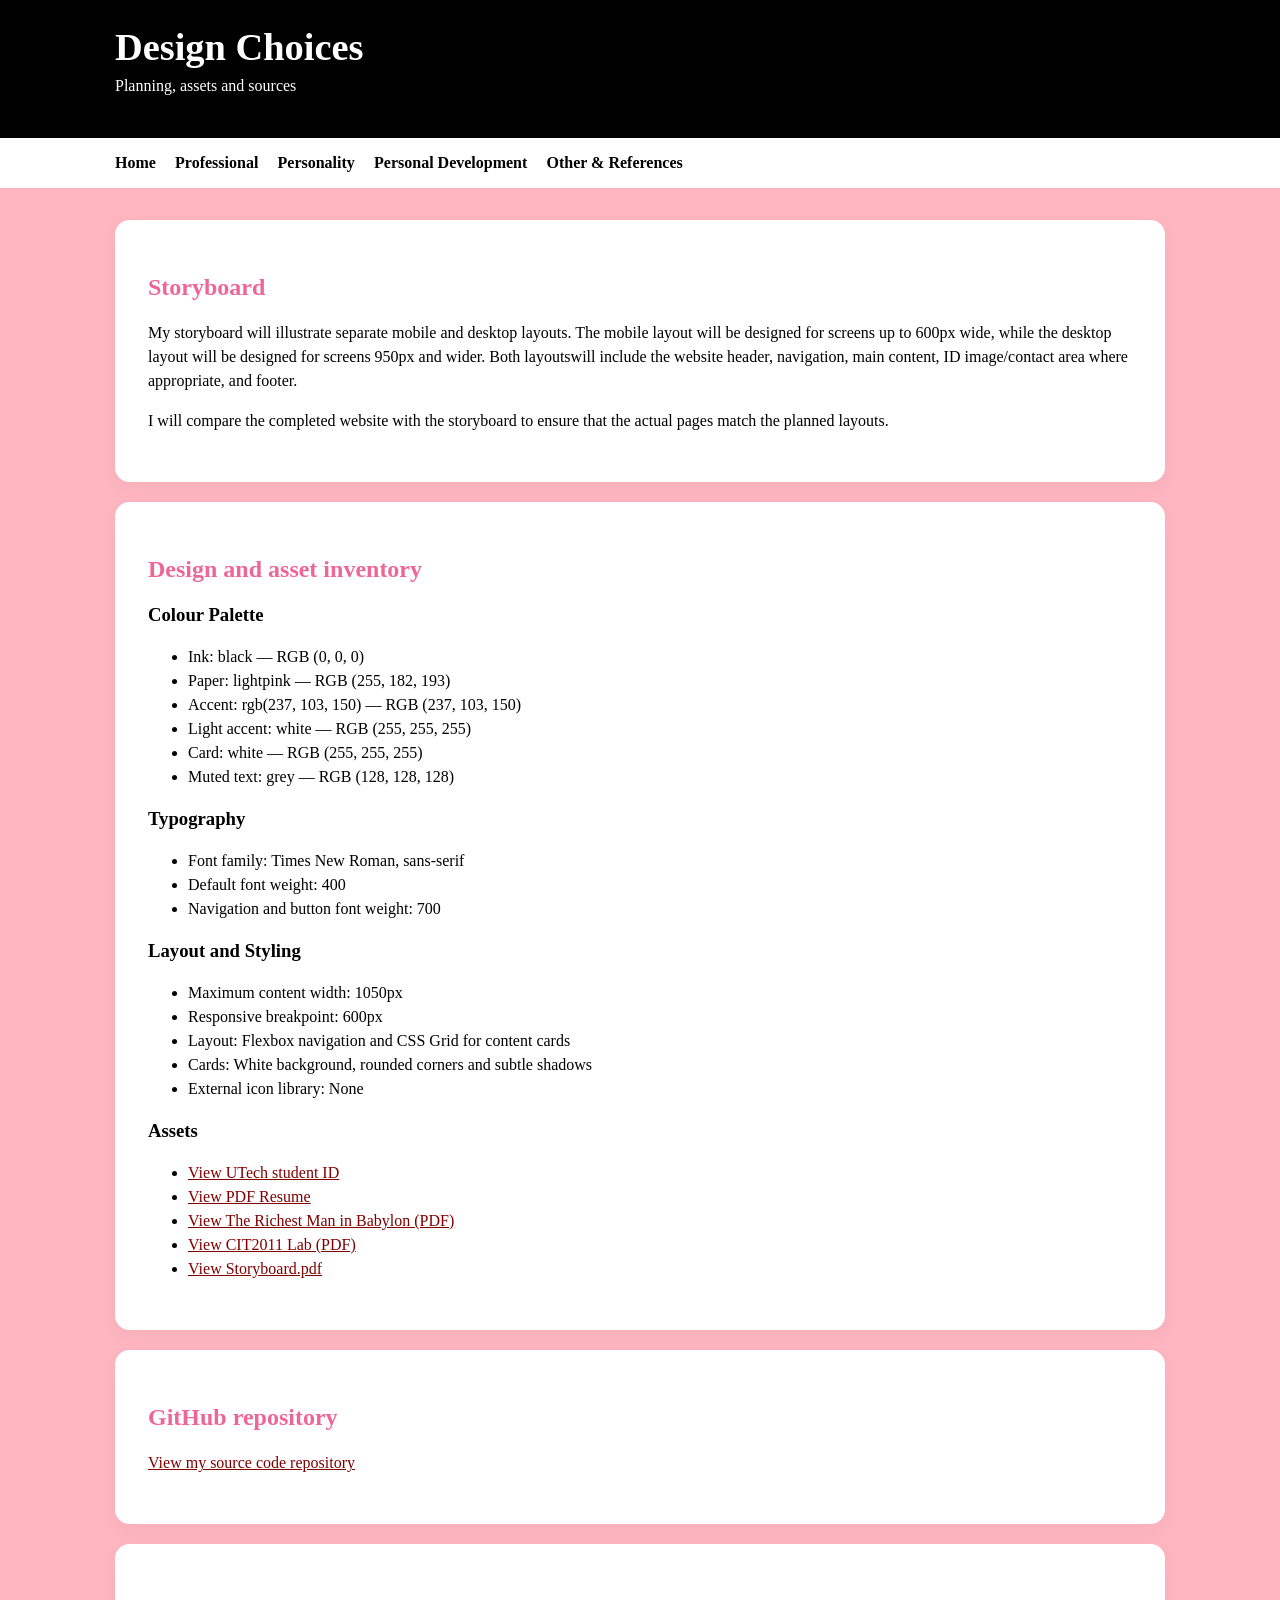
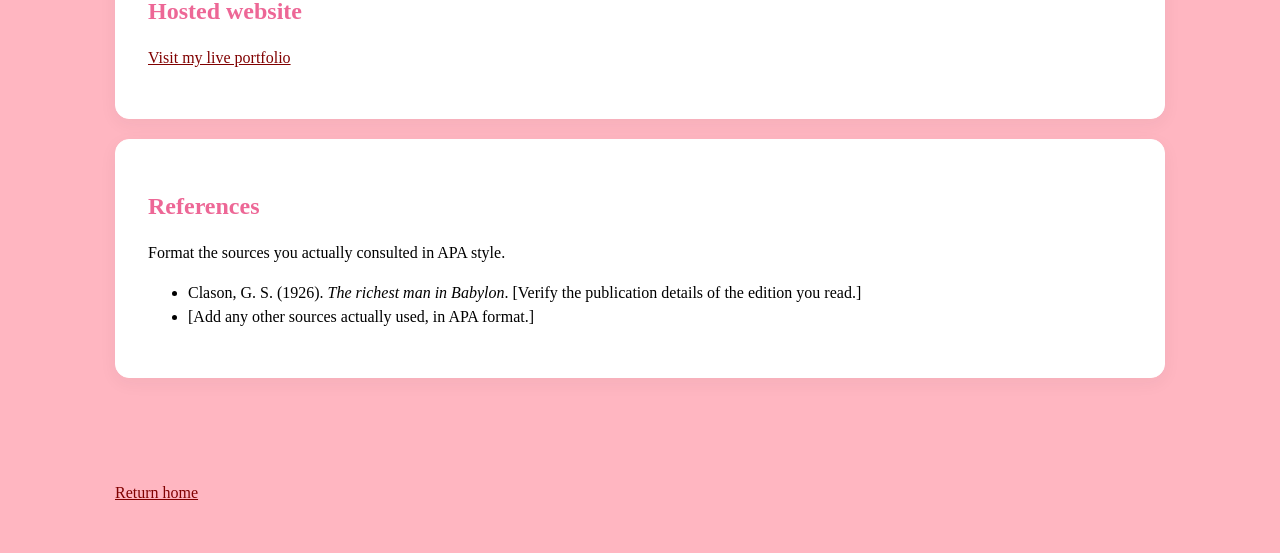
==== other.html @ b237eb08 "Fix HTML formatting and update stylesheet link" ====
<!doctype html>
<html lang="en">
<head>
  <meta charset="utf-8">
  <meta name="viewport" content="width=device-width, initial-scale=1">
  <meta name="description" content="Portfolio design details, storyboard and references.">
  <title>Other & References | My Portfolio</title>
  <link rel="stylesheet" href="style.css">
</head>
<body>
  <header>
    <div class="header-inner">
      <h1 class="site-title">Design Choices</h1>
      <p class="tagline">Planning, assets and sources</p>
    </div>
  </header>

  <nav aria-label="Main navigation">
    <ul>
      <li><a href="index.html">Home</a></li>
      <li><a href="professional.html">Professional</a></li>
      <li><a href="personality.html">Personality</a></li>
      <li><a href="personal-development.html">Personal Development</a></li>
      <li><a href="other.html">Other & References</a></li>
    </ul>
  </nav>

  <main>
    <section class="panel">
      <h2>Storyboard</h2>
      <p>
        My storyboard will illustrate separate mobile and desktop layouts.
        The mobile layout will be designed for screens up to 600px wide, while the 
        desktop layout will be designed for screens 950px and wider.
        Both layoutswill include the website header, navigation, main content,
        ID image/contact area where appropriate, and footer.
      </p>
      <p>
        I will compare the completed website with the storyboard to ensure that the 
        actual pages match the planned layouts.
      </p>
    </section>

    <section class="panel">
      <h2>Design and asset inventory</h2>

      <h3>Colour Palette</h3>
      <ul>
        <li>Ink: black — RGB (0, 0, 0)</li>
        <li>Paper: lightpink — RGB (255, 182, 193)</li>
        <li>Accent: rgb(237, 103, 150) — RGB (237, 103, 150)</li>
        <li>Light accent: white — RGB (255, 255, 255)</li>
        <li>Card: white — RGB (255, 255, 255)</li>
        <li>Muted text: grey — RGB (128, 128, 128)</li>
      </ul>

      <h3>Typography</h3>
      <ul>
        <li>Font family: Times New Roman, sans-serif</li>
        <li>Default font weight: 400</li>
        <li>Navigation and button font weight: 700</li>
      </ul>

      <h3>Layout and Styling</h3>
      <ul>
        <li>Maximum content width: 1050px</li>
        <li>Responsive breakpoint: 600px</li>
        <li>Layout: Flexbox navigation and CSS Grid for content cards</li>
        <li>Cards: White background, rounded corners and subtle shadows</li>
        <li>External icon library: None</li>
      </ul>

      <h3>Assets</h3>
      <ul>
        <li>
          <a href="Assets\2504339.jpg" target="_blank"
             rel="noreferrer noopener">View UTech student ID</a>
        </li>
        <li>
          <a href="Assets\Profile.pdf" target="_blank" 
             rel="noreferrer noopener">View PDF Resume</a>
        </li>
        <li>
          <a href="Assets\16-05-2021-070111The-Richest-Man-in-Babylon.pdf" target="_blank"
             rel="noreferrer noopener">View The Richest Man in Babylon (PDF)</a>
        </li>
        <li>
          <a href="Assets\CIT2011_Developer_Tools_Practical_Lab Week 1.pdf" target="_blank"
             rel="noreferrer noopener">View CIT2011 Lab (PDF)</a>
        </li>
        <li>
          <a href="Assets\storyboard-2504339.pdf" target="_blank"
             rel="noreferrer noopener">View Storyboard.pdf </a> 
        </li>
      </ul>
    </section>

    <section class="panel">
      <h2>GitHub repository</h2>
      <p>
        <a href="[YOUR ACTUAL GITHUB REPOSITORY URL]">
          View my source code repository
        </a>
      </p>
    </section>

    <section class="panel">
      <h2>Hosted website</h2>
      <p>
        <a href="[YOUR ACTUAL LIVE WEBSITE URL]">
          Visit my live portfolio
        </a>
      </p>
    </section>

    <section class="panel">
      <h2>References</h2>
      <p>Format the sources you actually consulted in APA style.</p>
      <ul>
        <li>
          Clason, G. S. (1926). <em>The richest man in Babylon</em>.
          [Verify the publication details of the edition you read.]
        </li>
        <li>[Add any other sources actually used, in APA format.]</li>
      </ul>
    </section>
  </main>

  <footer><p><a href="index.html">Return home</a></p></footer>
</body>
</html>
---- style.css ----
:root {
  --ink: black;
  --paper: lightpink;
  --accent: rgb(237, 103, 150);
  --accent-light: white;
  --card: white;
  --muted: grey;
  --font-main: "Times New Roman", sans-serif;
  --page-width: 1050px;
}

* {
  box-sizing: border-box;
}

body {
  margin: 0;
  background: var(--paper);
  color: var(--ink);
  font-family: var(--font-main);
  line-height: 1.5;
}

header {
  background: var(--ink);
  color: white;
  padding: 1.5rem 1rem;
}

.header-inner,
main,
footer {
  width: min(100% - 2rem, var(--page-width));
  margin-inline: auto;
}

.site-title {
  margin: 0;
  font-size: clamp(1.6rem, 4vw, 2.4rem);
}

.tagline {
  margin-top: 0.25rem;
  color: var(--accent-light);
}

nav {
  background: var(--accent-light);
}

nav ul {
  width: min(100% - 2rem, var(--page-width));
  margin: 0 auto;
  padding: 0.8rem 0;
  list-style: none;
  display: flex;
  flex-wrap: wrap;
  gap: 0.5rem 1.2rem;
}

nav a {
  color: var(--ink);
  font-weight: 700;
  text-decoration: none;
}

nav a:hover,
nav a:focus {
  text-decoration: underline;
}

main {
  padding: 2rem 0 3rem;
  min-height: 65vh;
}

.hero,
.panel,
.project-card {
  background: var(--card);
  border: 1px solid white;
  border-radius: 14px;
  padding: clamp(1rem, 3vw, 2rem);
  margin-bottom: 1.25rem;
  box-shadow: 0 5px 18px rgb(32 39 53 / 5%);
}

h1,
h2,
h3 {
  line-height: 1.2;
}

h2 {
  color: var(--accent);
}

a {
  color: maroon;
}

a:focus-visible {
  outline: 3px solid lightcoral;
  outline-offset: 3px;
}

.button-link {
  display: inline-block;
  padding: 0.65rem 1rem;
  border-radius: 8px;
  background: var(--accent);
  color: white;
  text-decoration: none;
  font-weight: 700;
}

.button-link:hover {
  background: maroon;
}

.grid {
  display: grid;
  grid-template-columns: repeat(2, minmax(0, 1fr));
  gap: 1rem;
}

.profile-id {
  max-width: 220px;
  width: 100%;
  height: auto;
  border-radius: 12px;
  border: 2px solid var(--accent-light);
}

.small-note {
  color: var(--muted);
  font-size: 0.92rem;
}

footer {
  padding: 1.2rem 0 2rem;
  color: var(--muted);
}

@media (max-width: 600px) {
  nav ul {
    flex-direction: column;
    gap: 0.45rem;
  }

  .grid {
    grid-template-columns: 1fr;
  }

  main {
    padding-top: 1rem;
  }
}
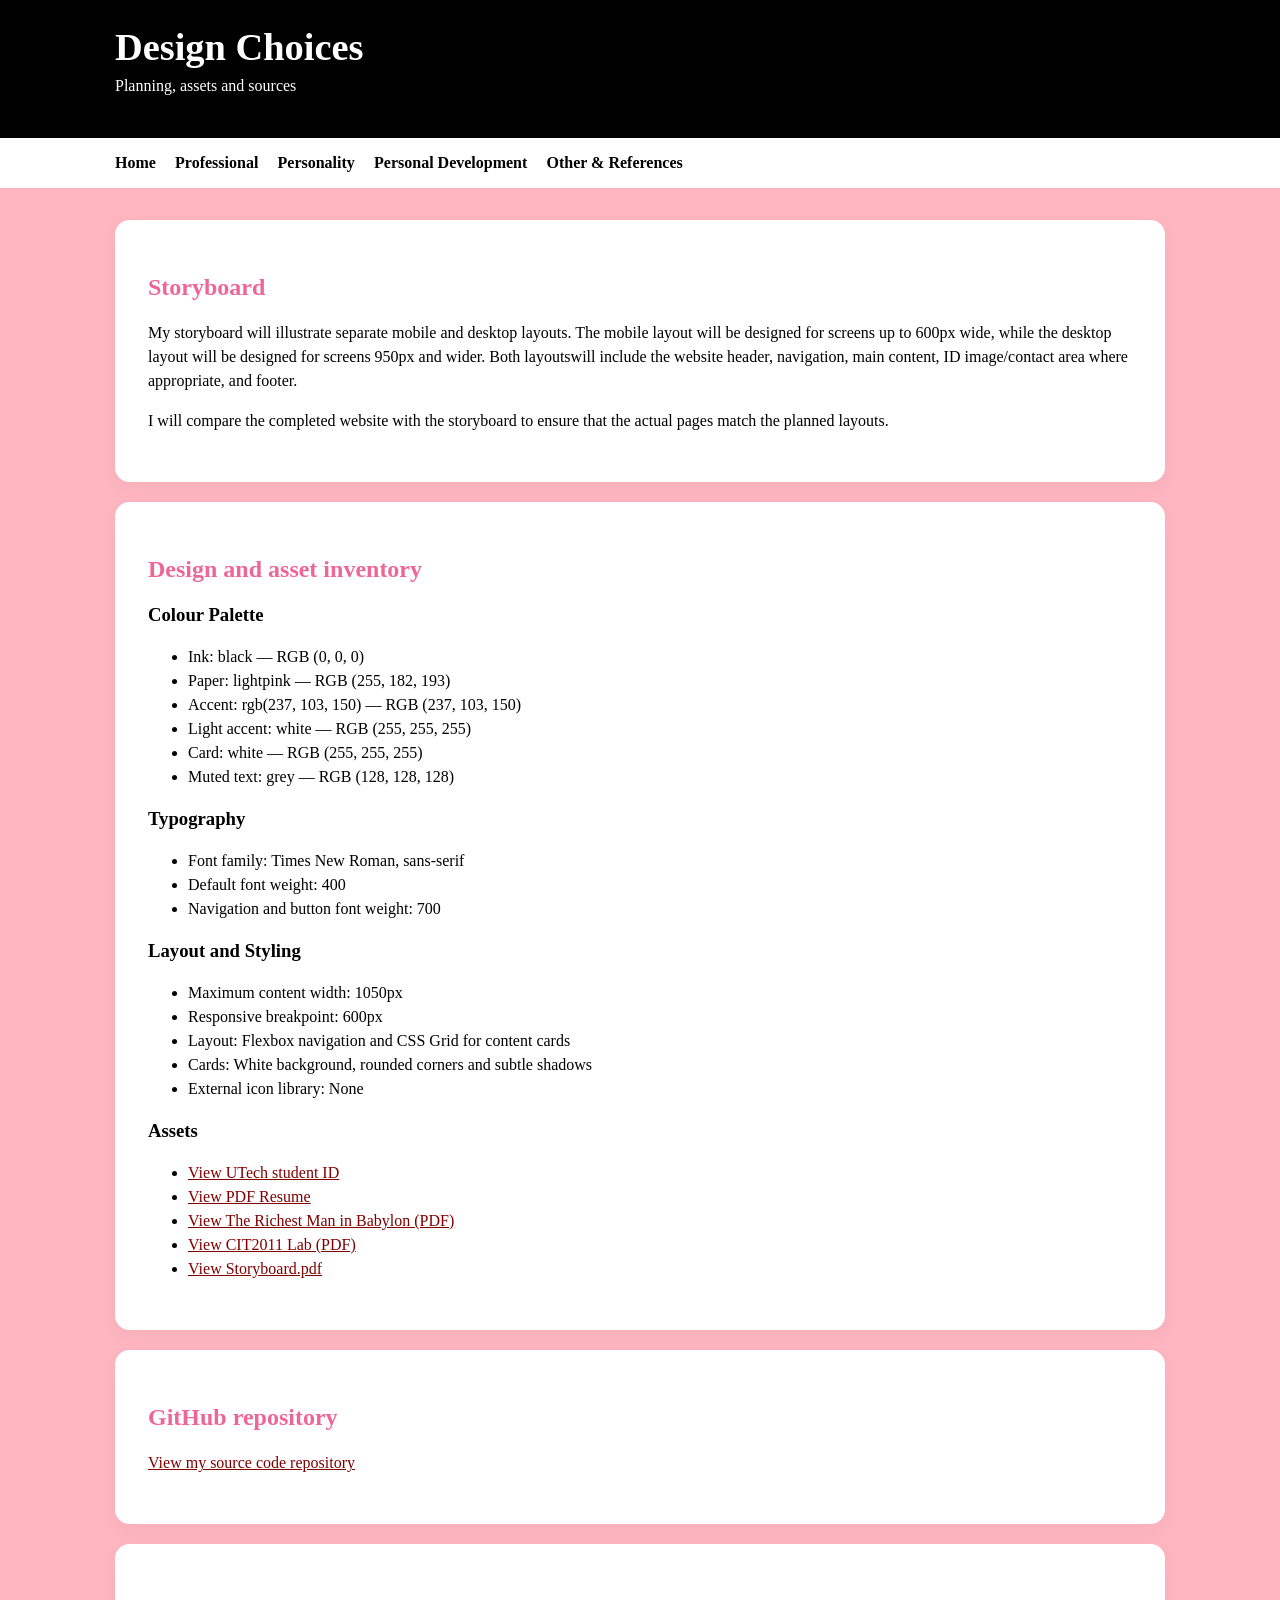
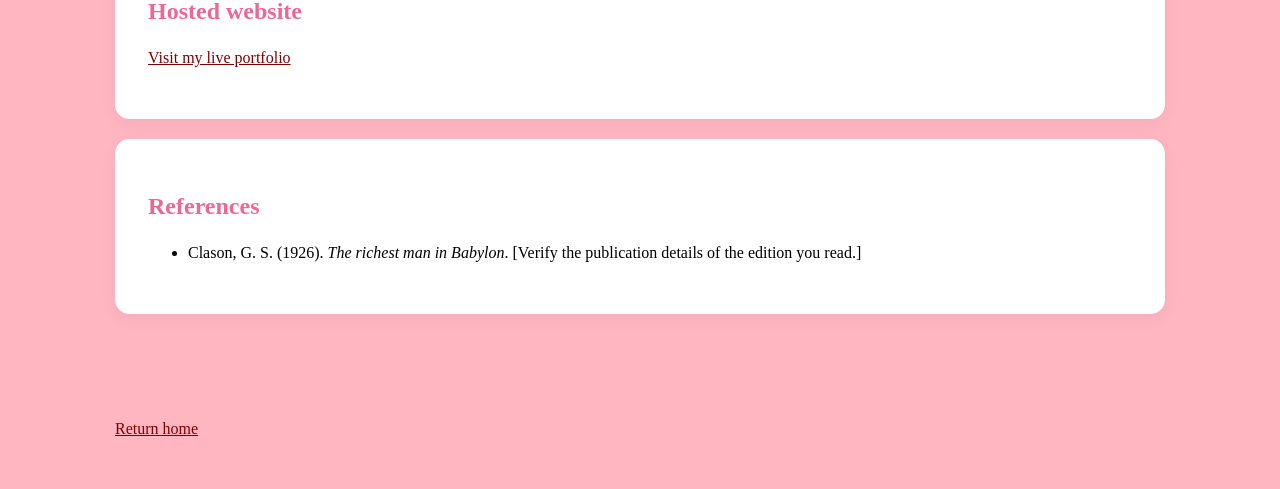
==== commit e4222f7a: "Refactor HTML structure and content in other.html" ====
--- a/other.html
+++ b/other.html
@@ -74,23 +74,23 @@
       <h3>Assets</h3>
       <ul>
         <li>
-          <a href="Assets\2504339.jpg" target="_blank"
+          <a href="2504339.jpg" target="_blank"
              rel="noreferrer noopener">View UTech student ID</a>
         </li>
         <li>
-          <a href="Assets\Profile.pdf" target="_blank" 
+          <a href="Profile.pdf" target="_blank" 
              rel="noreferrer noopener">View PDF Resume</a>
         </li>
         <li>
-          <a href="Assets\16-05-2021-070111The-Richest-Man-in-Babylon.pdf" target="_blank"
+          <a href="16-05-2021-070111The-Richest-Man-in-Babylon.pdf" target="_blank"
              rel="noreferrer noopener">View The Richest Man in Babylon (PDF)</a>
         </li>
         <li>
-          <a href="Assets\CIT2011_Developer_Tools_Practical_Lab Week 1.pdf" target="_blank"
+          <a href="CIT2011_Developer_Tools_Practical_Lab Week 1.pdf" target="_blank"
              rel="noreferrer noopener">View CIT2011 Lab (PDF)</a>
         </li>
         <li>
-          <a href="Assets\storyboard-2504339.pdf" target="_blank"
+          <a href="storyboard-2504339.pdf" target="_blank"
              rel="noreferrer noopener">View Storyboard.pdf </a> 
         </li>
       </ul>
@@ -108,7 +108,7 @@
     <section class="panel">
       <h2>Hosted website</h2>
       <p>
-        <a href="[YOUR ACTUAL LIVE WEBSITE URL]">
+        <a href="https://kedwards-spec.github.io/K.Edwards---Portfolio/">
           Visit my live portfolio
         </a>
       </p>
@@ -116,13 +116,11 @@
 
     <section class="panel">
       <h2>References</h2>
-      <p>Format the sources you actually consulted in APA style.</p>
       <ul>
         <li>
           Clason, G. S. (1926). <em>The richest man in Babylon</em>.
           [Verify the publication details of the edition you read.]
         </li>
-        <li>[Add any other sources actually used, in APA format.]</li>
       </ul>
     </section>
   </main>
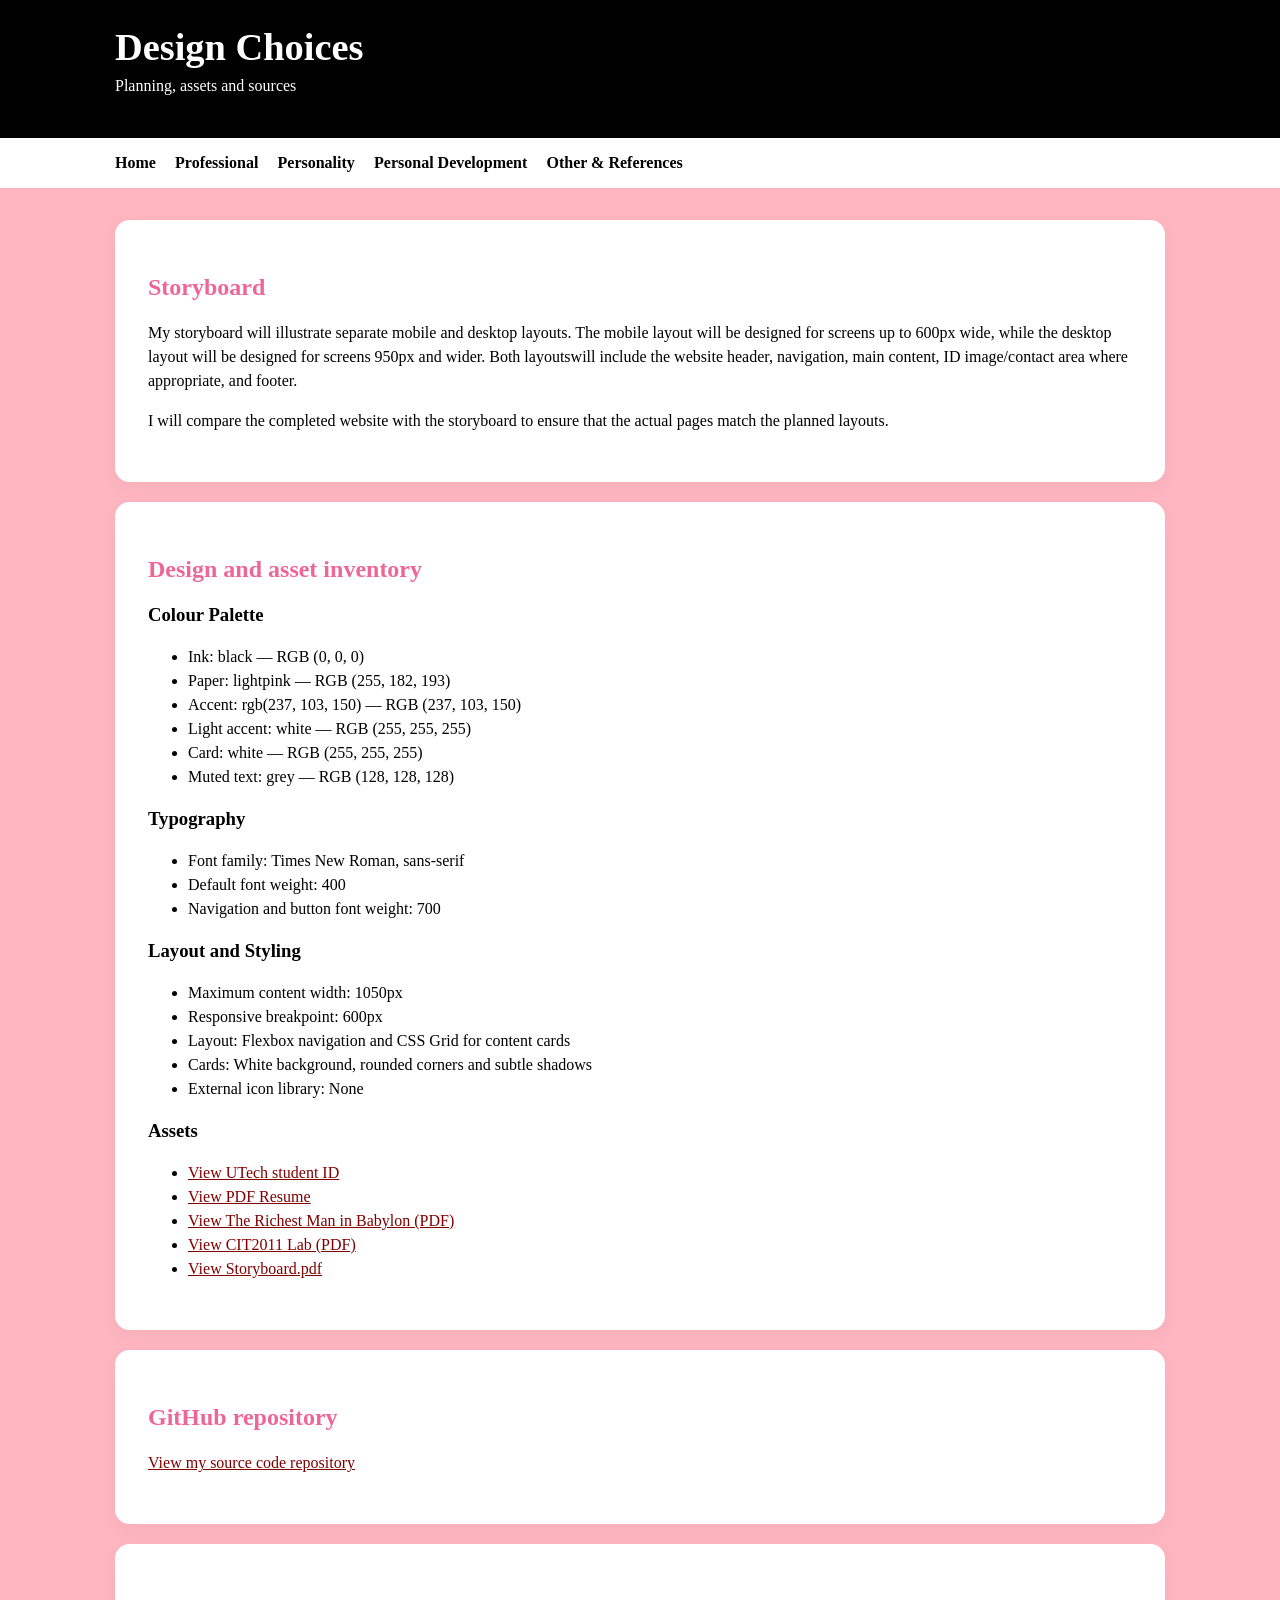
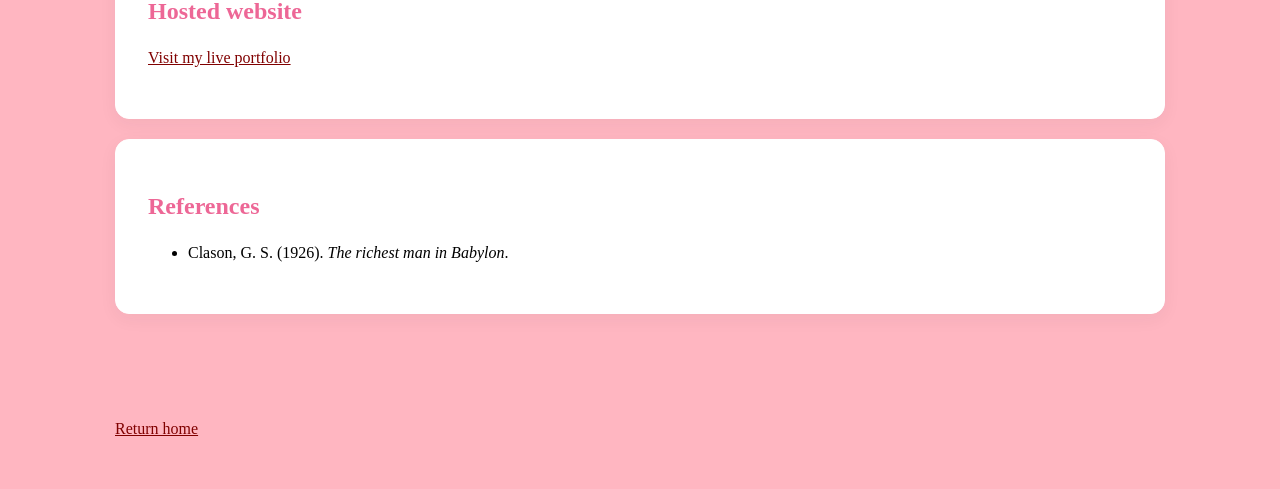
==== commit 599e9ea5: "Refactor HTML structure for other.html" ====
--- a/other.html
+++ b/other.html
@@ -119,7 +119,6 @@
       <ul>
         <li>
           Clason, G. S. (1926). <em>The richest man in Babylon</em>.
-          [Verify the publication details of the edition you read.]
         </li>
       </ul>
     </section>
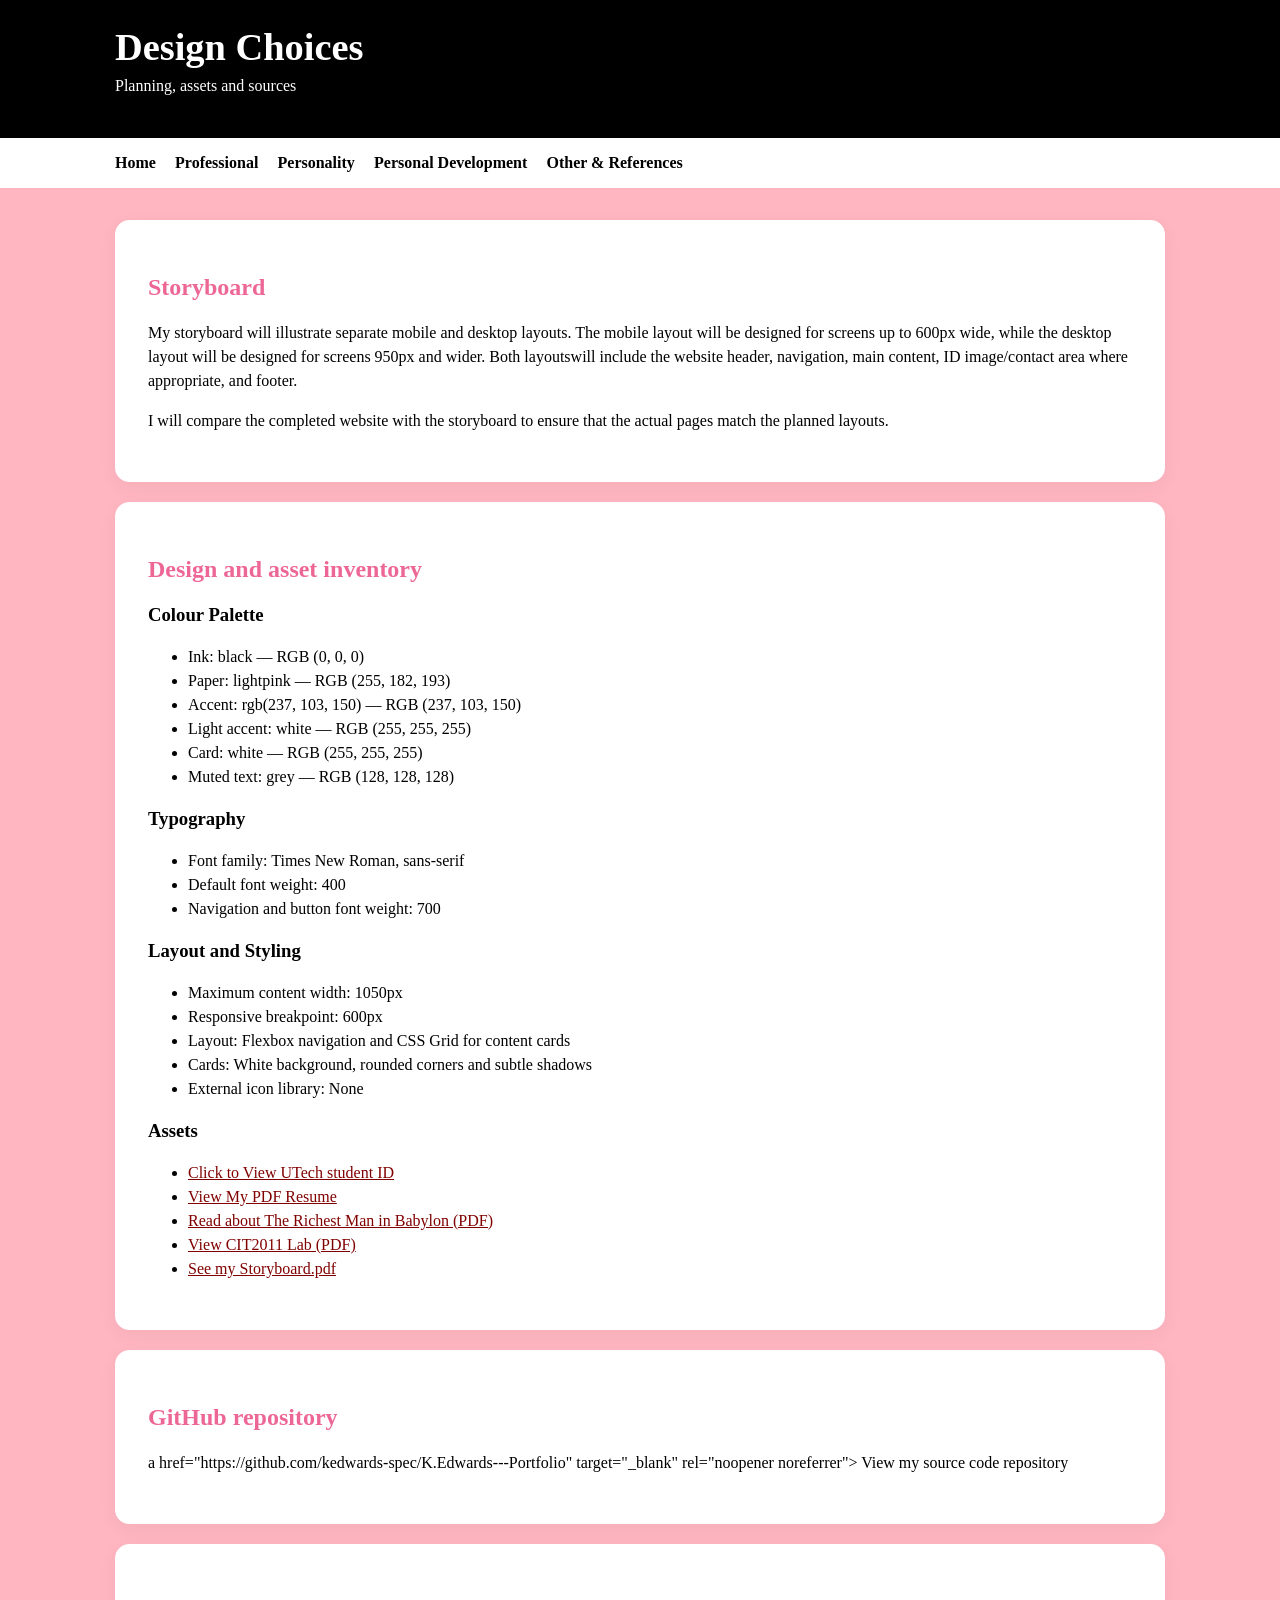
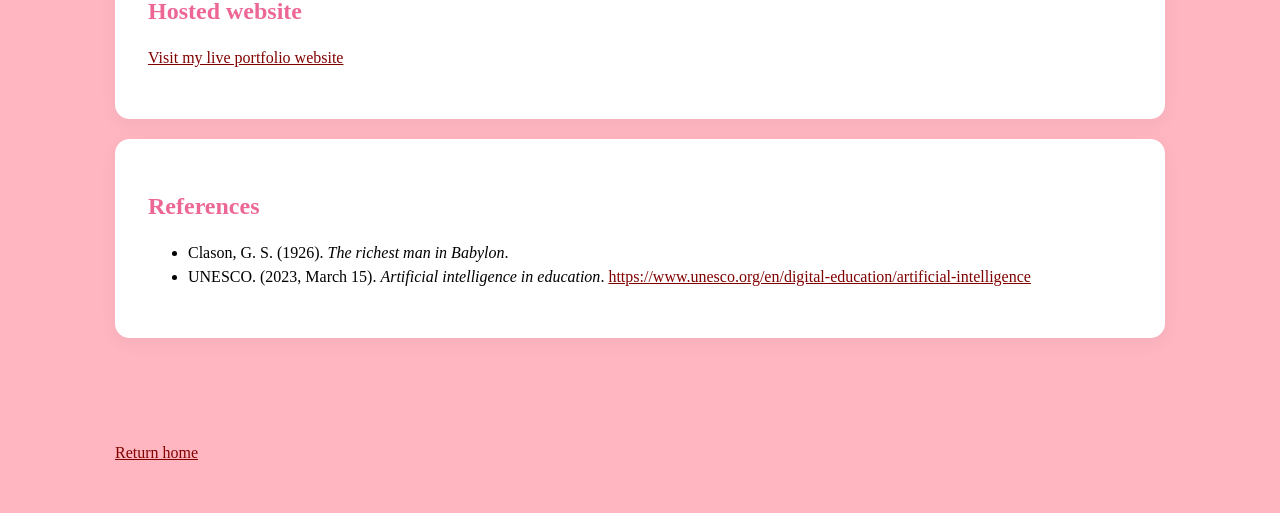
==== commit ba614d2a: "Update other.html" ====
--- a/other.html
+++ b/other.html
@@ -75,15 +75,15 @@
       <ul>
         <li>
           <a href="2504339.jpg" target="_blank"
-             rel="noreferrer noopener">View UTech student ID</a>
+             rel="noreferrer noopener">Click to View UTech student ID</a>
         </li>
         <li>
           <a href="Profile.pdf" target="_blank" 
-             rel="noreferrer noopener">View PDF Resume</a>
+             rel="noreferrer noopener">View My PDF Resume</a>
         </li>
         <li>
           <a href="16-05-2021-070111The-Richest-Man-in-Babylon.pdf" target="_blank"
-             rel="noreferrer noopener">View The Richest Man in Babylon (PDF)</a>
+             rel="noreferrer noopener">Read about The Richest Man in Babylon (PDF)</a>
         </li>
         <li>
           <a href="CIT2011_Developer_Tools_Practical_Lab Week 1.pdf" target="_blank"
@@ -91,7 +91,7 @@
         </li>
         <li>
           <a href="storyboard-2504339.pdf" target="_blank"
-             rel="noreferrer noopener">View Storyboard.pdf </a> 
+             rel="noreferrer noopener">See my Storyboard.pdf </a> 
         </li>
       </ul>
     </section>
@@ -99,7 +99,8 @@
     <section class="panel">
       <h2>GitHub repository</h2>
       <p>
-        <a href="[YOUR ACTUAL GITHUB REPOSITORY URL]">
+        a href="https://github.com/kedwards-spec/K.Edwards---Portfolio" target="_blank"
+           rel="noopener noreferrer">
           View my source code repository
         </a>
       </p>
@@ -108,8 +109,9 @@
     <section class="panel">
       <h2>Hosted website</h2>
       <p>
-        <a href="https://kedwards-spec.github.io/K.Edwards---Portfolio/">
-          Visit my live portfolio
+         <a href="https://kedwards-spec.github.io/K.Edwards---Portfolio/" target="_blank"
+           rel="noopener noreferrer">
+          Visit my live portfolio website
         </a>
       </p>
     </section>
@@ -120,6 +122,13 @@
         <li>
           Clason, G. S. (1926). <em>The richest man in Babylon</em>.
         </li>
+        <li>
+          UNESCO. (2023, March 15). <em>Artificial intelligence in education</em>. 
+          <a href="https://www.unesco.org/en/digital-education/artificial-intelligence" target="_blank" 
+             rel="noopener noreferrer">
+            https://www.unesco.org/en/digital-education/artificial-intelligence
+          </a>
+        </li>
       </ul>
     </section>
   </main>
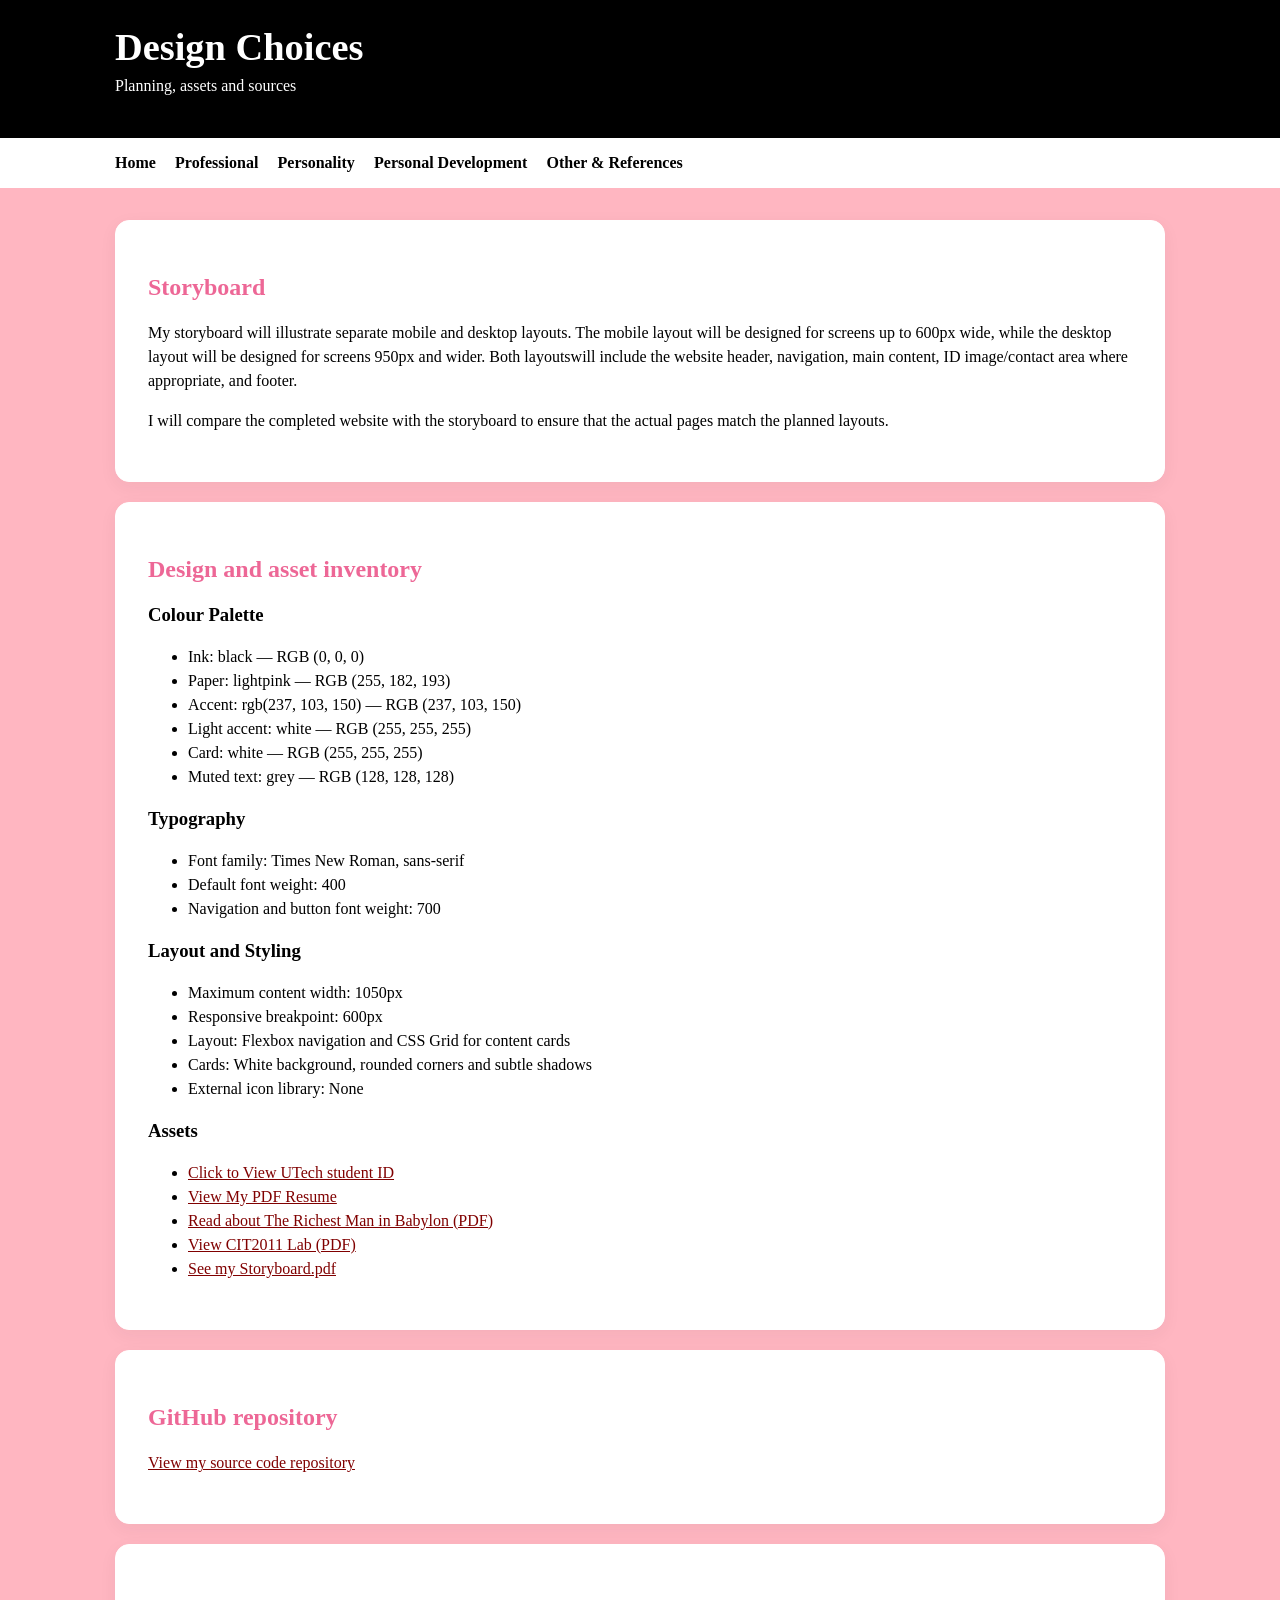
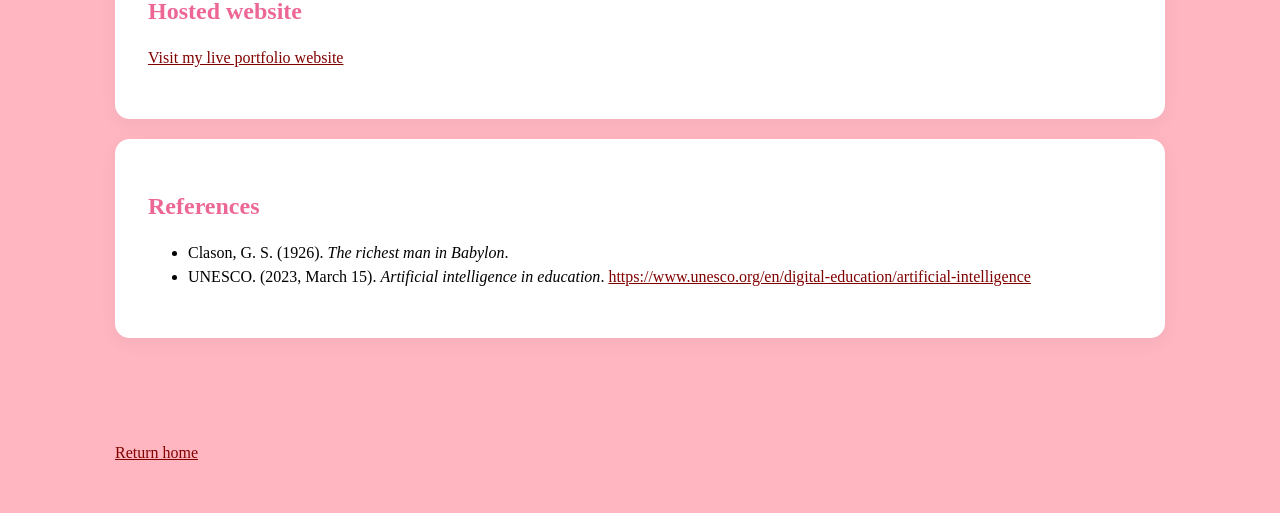
==== commit 9bb9f27e: "Refactor HTML structure in other.html" ====
--- a/other.html
+++ b/other.html
@@ -99,8 +99,7 @@
     <section class="panel">
       <h2>GitHub repository</h2>
       <p>
-        a href="https://github.com/kedwards-spec/K.Edwards---Portfolio" target="_blank"
-           rel="noopener noreferrer">
+        <a href="https://github.com/kedwards-spec/K.Edwards---Portfolio">
           View my source code repository
         </a>
       </p>
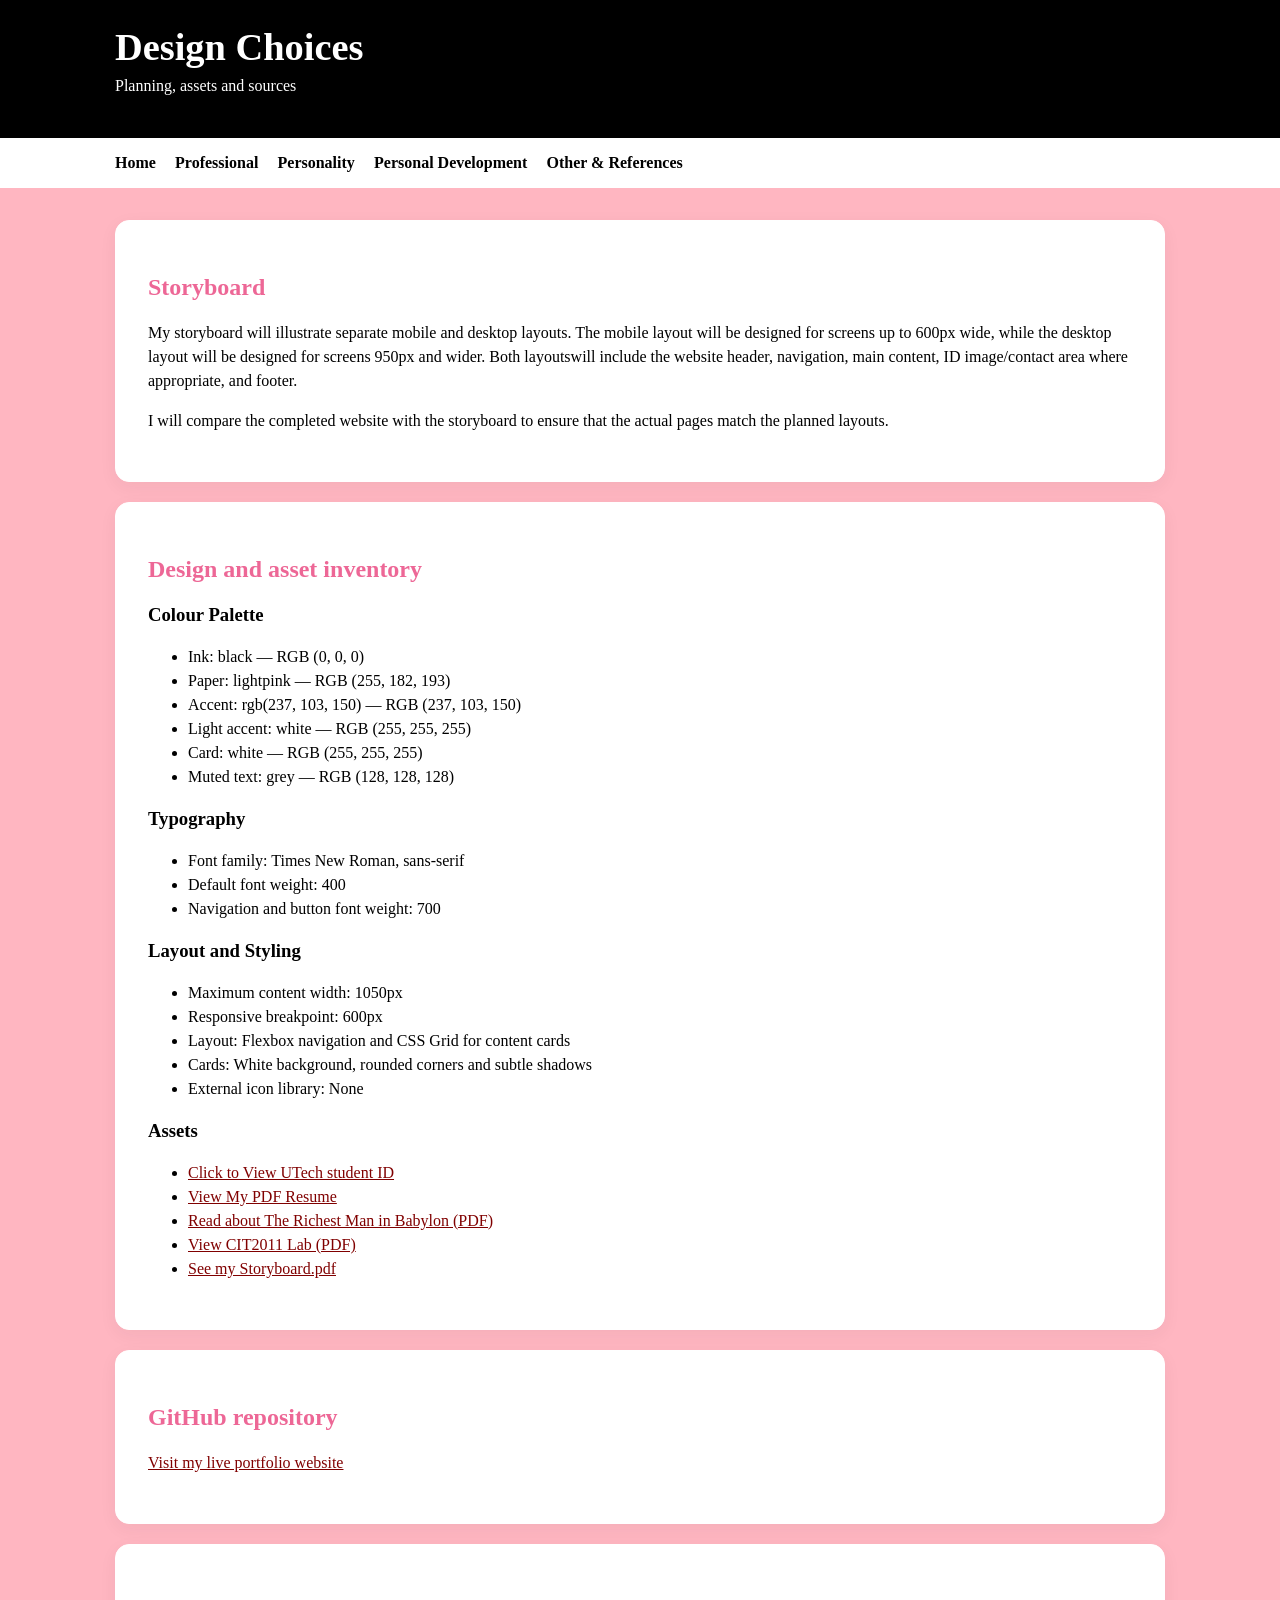
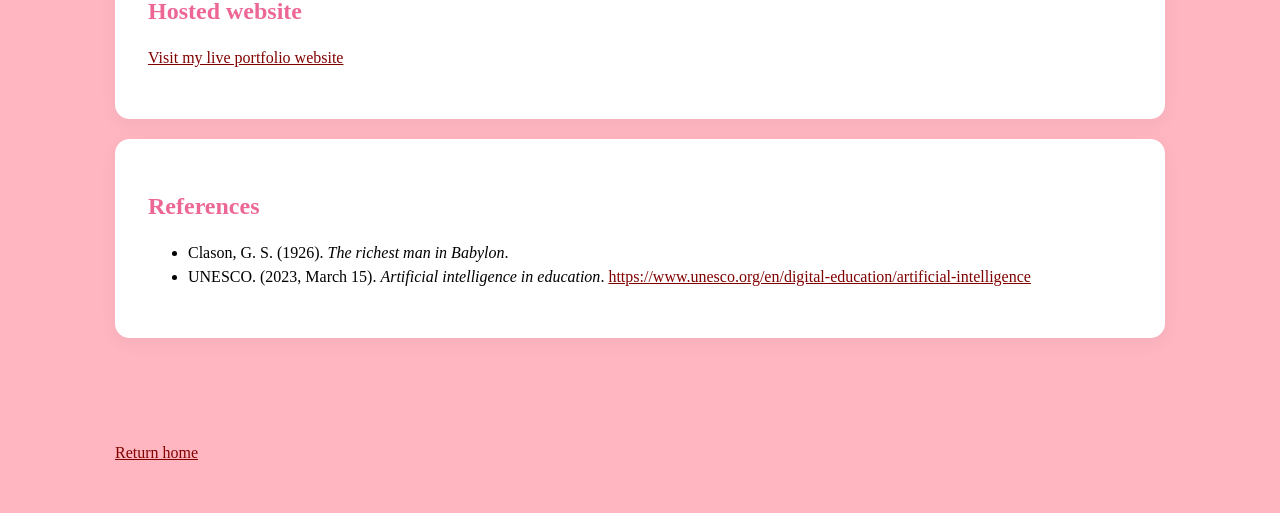
==== commit 5c029bc2: "Fix HTML formatting and structure in other.html" ====
--- a/other.html
+++ b/other.html
@@ -99,8 +99,9 @@
     <section class="panel">
       <h2>GitHub repository</h2>
       <p>
-        <a href="https://github.com/kedwards-spec/K.Edwards---Portfolio">
-          View my source code repository
+        <a href="https://kedwards-spec.github.io/K.Edwards---Portfolio/" target="_blank"
+           rel="noopener noreferrer">
+          Visit my live portfolio website
         </a>
       </p>
     </section>
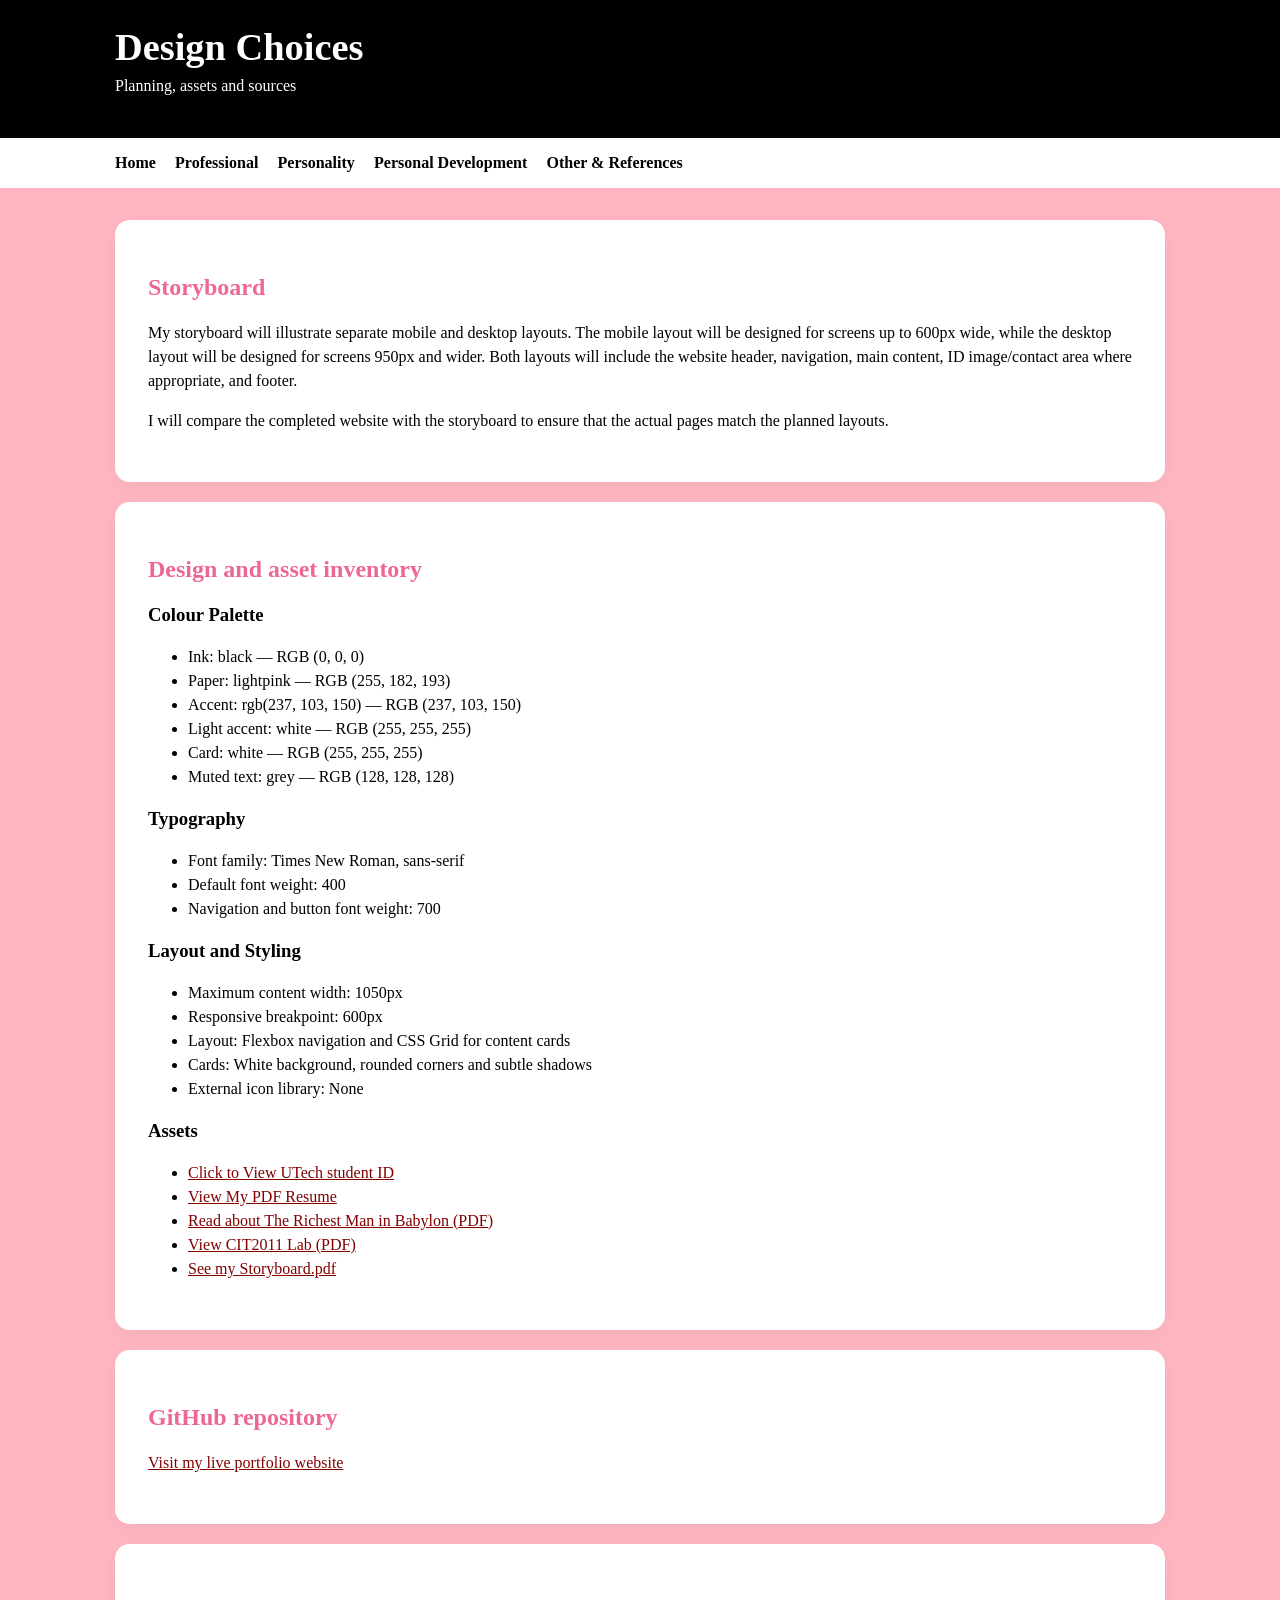
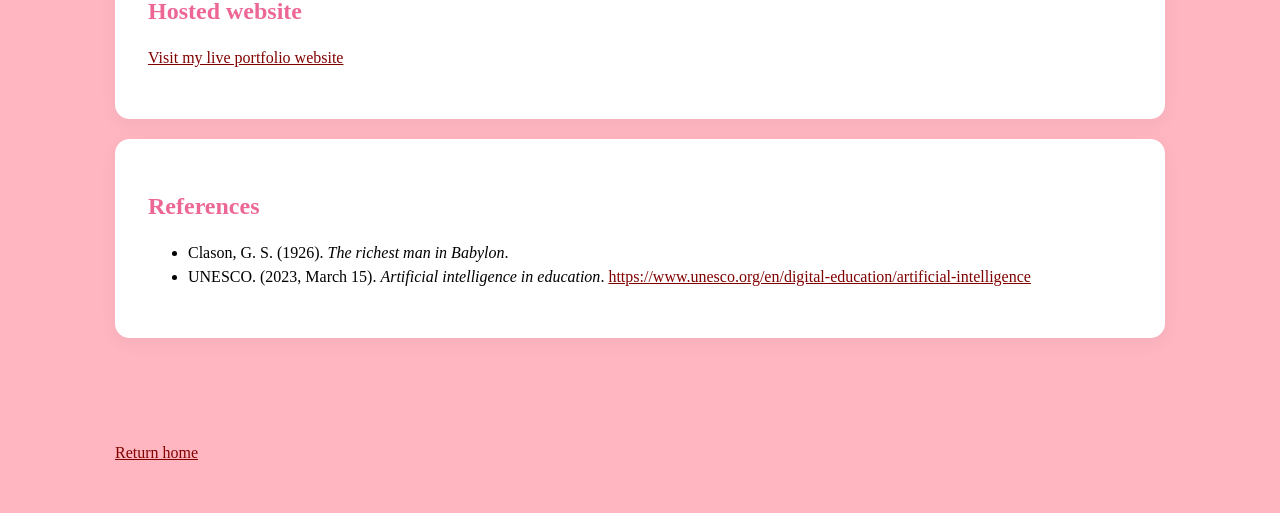
==== commit a68b01d0: "Refactor HTML structure in other.html" ====
--- a/other.html
+++ b/other.html
@@ -33,7 +33,7 @@
         My storyboard will illustrate separate mobile and desktop layouts.
         The mobile layout will be designed for screens up to 600px wide, while the 
         desktop layout will be designed for screens 950px and wider.
-        Both layoutswill include the website header, navigation, main content,
+        Both layouts will include the website header, navigation, main content,
         ID image/contact area where appropriate, and footer.
       </p>
       <p>
